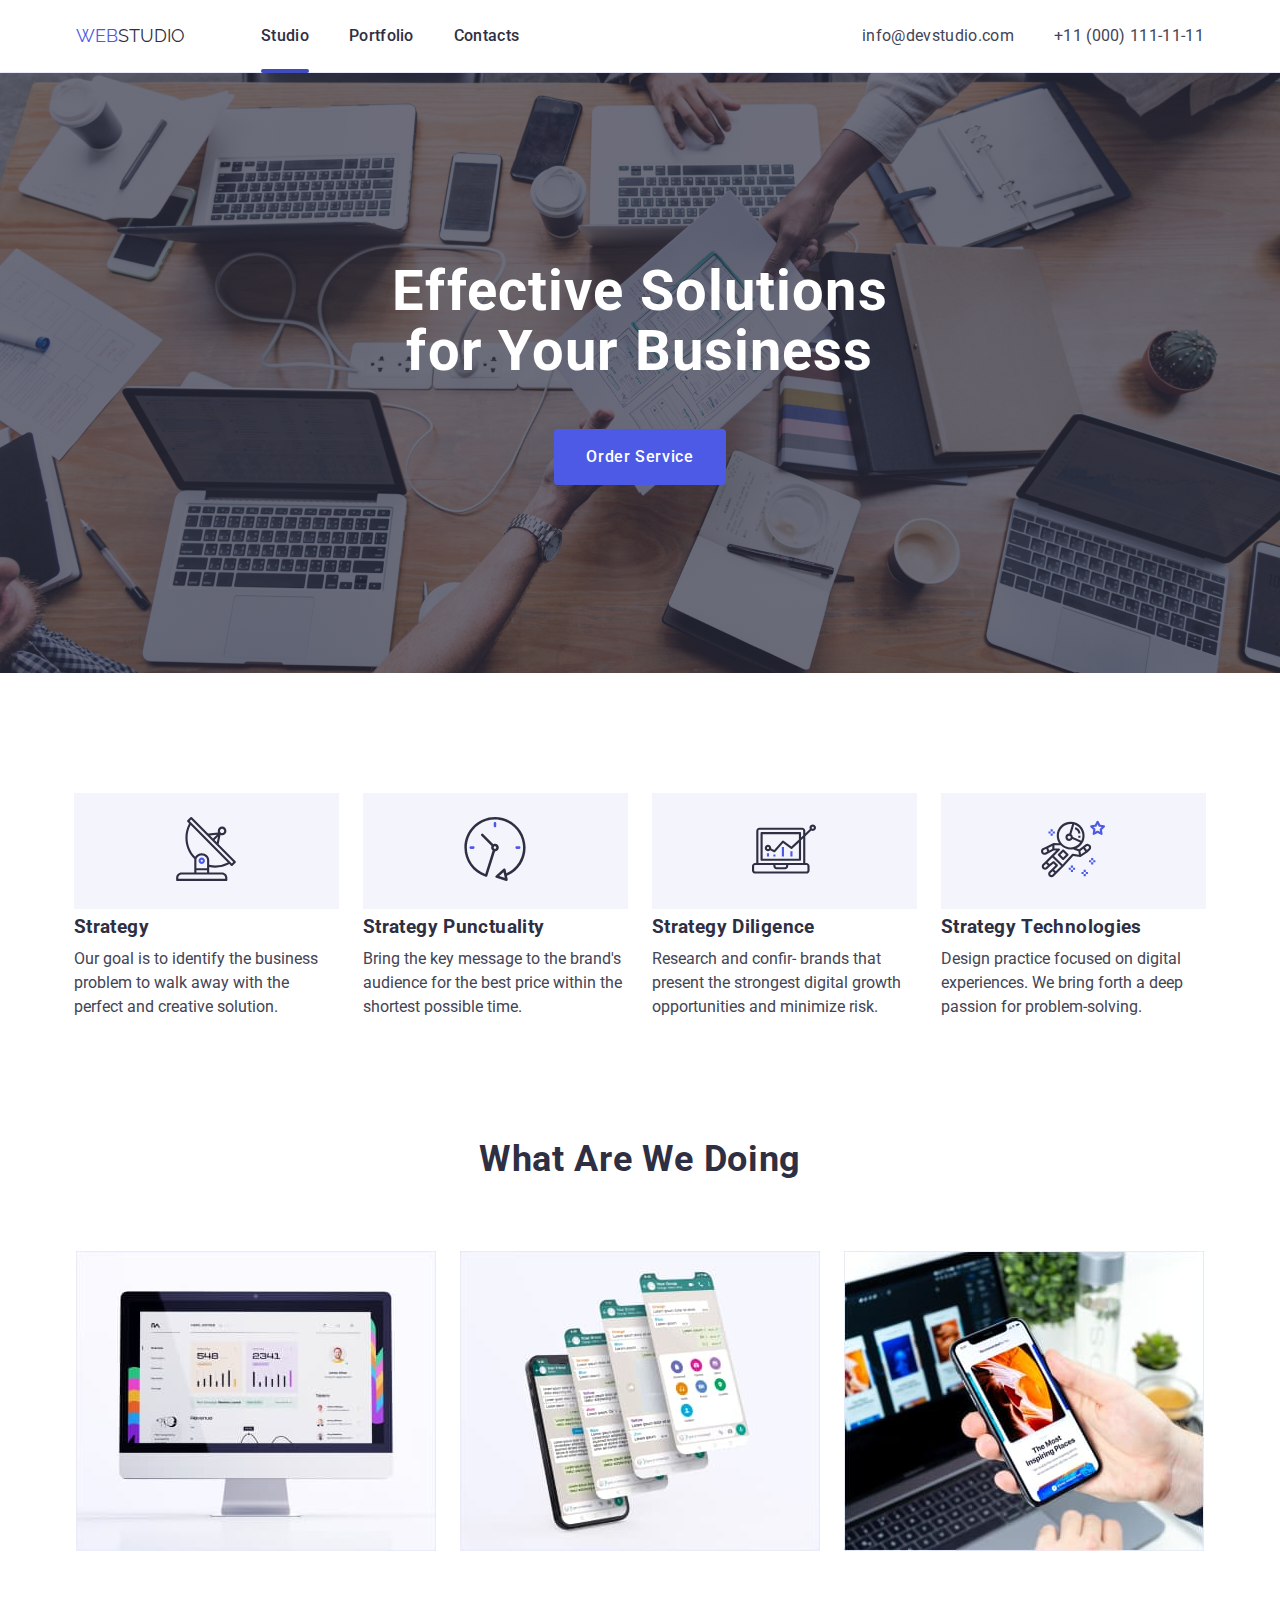
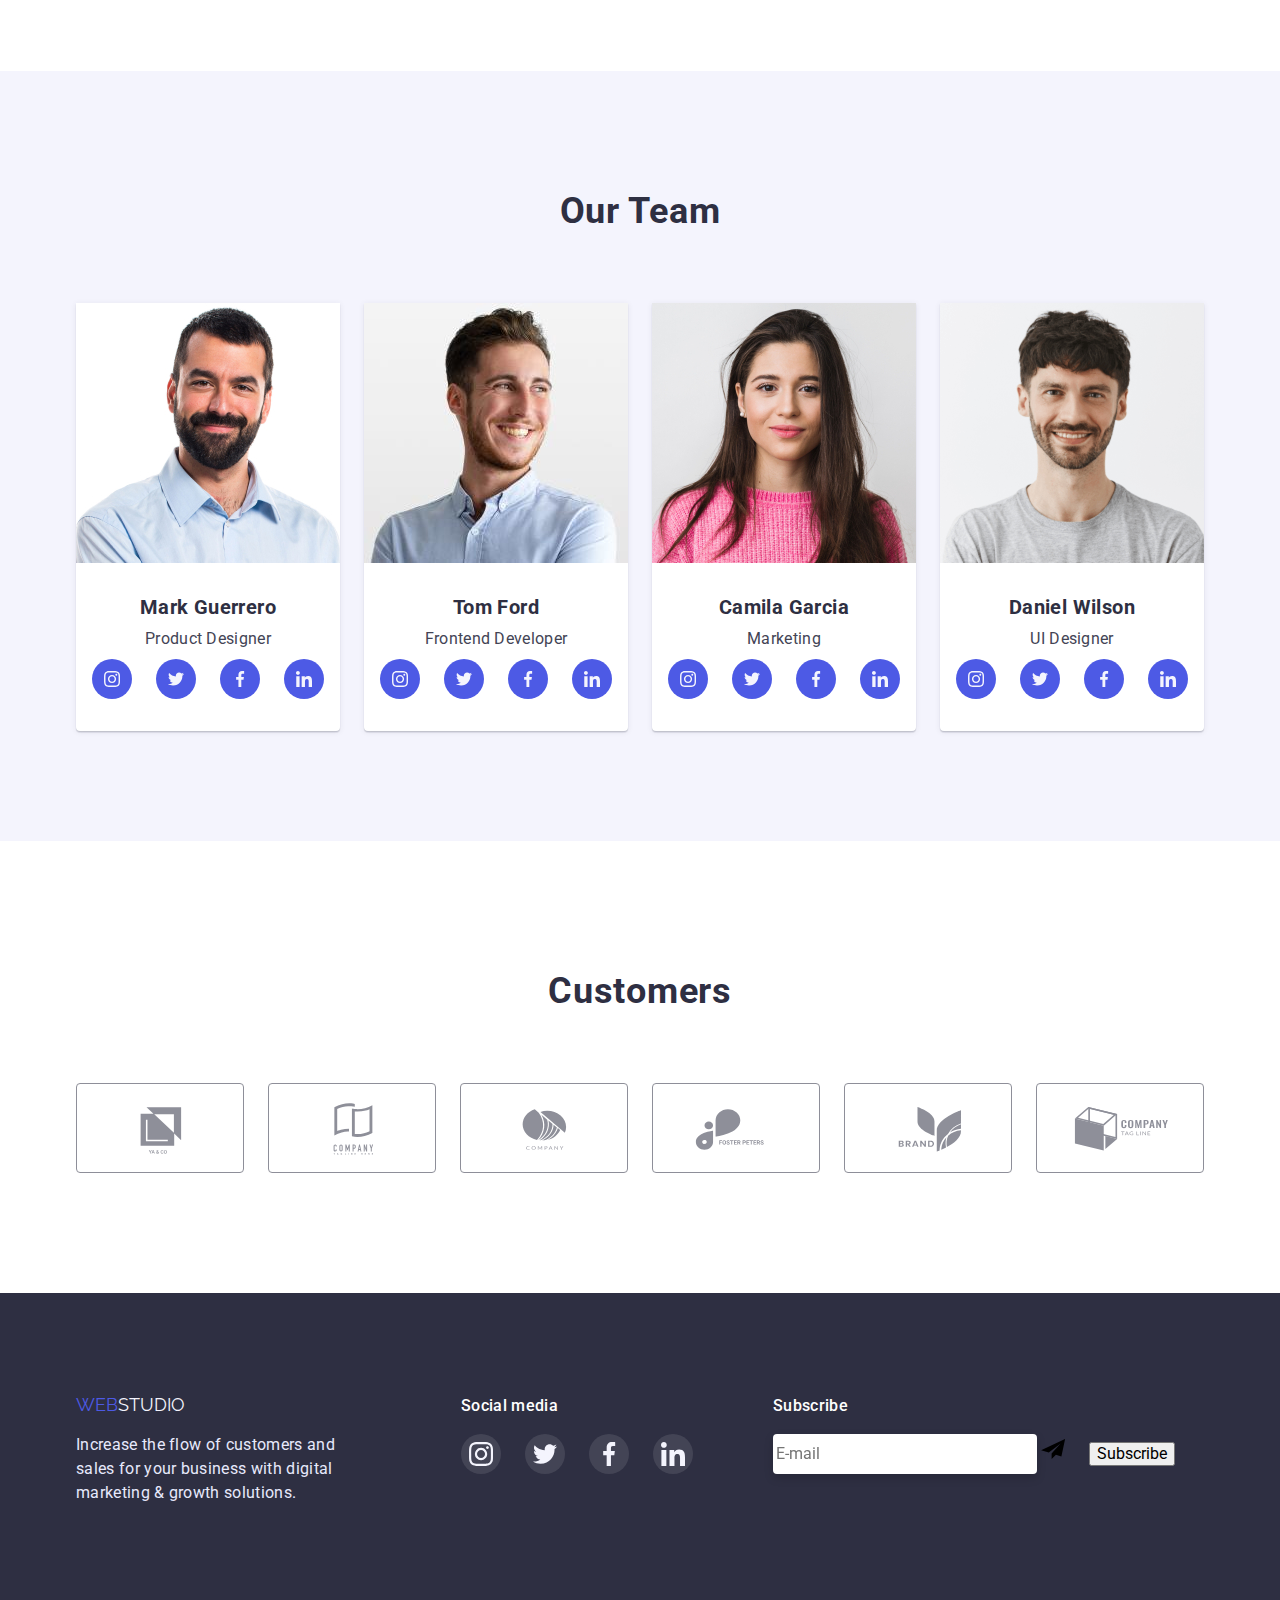
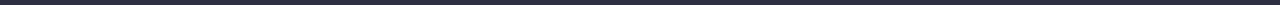
==== index.html @ 2c58c946 "Initial commit" ====
<!DOCTYPE html>
<html lang="en">
  <head>
    <meta charset="UTF-8" />
    <meta http-equiv="X-UA-Compatible" content="IE=edge" />
    <meta name="viewport" content="width=device-width, initial-scale=1.0" />
    <title>Web Studio</title>
    <!-- fonts -->
    <link rel="preconnect" href="https://fonts.googleapis.com" />
    <link rel="preconnect" href="https://fonts.gstatic.com" crossorigin />
    <link
      href="https://fonts.googleapis.com/css2?family=Raleway:wght@800&family=Roboto:wght@400;500;700;900&display=swap"
      rel="stylesheet"
    />
    <link
      rel="stylesheet"
      href="https://cdn.jsdelivr.net/npm/modern-normalize@1.1.0/modern-normalize.min.css"
    />
    <!-- style -->
    <link rel="stylesheet" href="./css/style.css" />
  </head>
  <body>
    <!-- header  -->
    <header class="header data-header">
      <!-- menu nav -->
      <div class="headernavi container">
        <nav class="header-nav">
          <a class="header-logo" href="./index.html">
            Web<span class="header-logo-studio">Studio</span>
          </a>
          <ul class="header-list">
            <li class="header-item">
              <a class="header-link current" href="./index.html">Studio</a>
            </li>
            <li class="header-item">
              <a class="header-link" href="./portfolio.html">Portfolio</a>
            </li>
            <li class="header-item">
              <a class="header-link" href="">Contacts</a>
            </li>
          </ul>
        </nav>
        <ul class="header-contact">
          <li>
            <a class="header-mail" href="mailto:info@devstudio.com"
              >info@devstudio.com</a
            >
          </li>
          <li>
            <a class="header-phone" href="tel:+110001111111"
              >+11 (000) 111-11-11</a
            >
          </li>
        </ul>
      </div>
    </header>
    <!-- main -->
    <main>
      <!-- hero image -->
      <section class="hero">
        <div class="hero-container container">
          <h1 class="hero-title">Effective Solutions for Your Business</h1>
          <button class="btn-hero" data-modal-open type="button">
            Order Service
          </button>
        </div>
      </section>
      <!-- Our future -->
      <section class="our-future">
        <div class="container">
          <h2 hidden>Our future</h2>
          <ul class="our-future-list">
            <li class="our-future-item">
              <div class="future-container-icons">
                <svg class="future-icons" width="64" height="64">
                  <use href="./images/icons.svg#icon-antenna"></use>
                </svg>
              </div>
              <h3 class="our-future-subtitle">Strategy</h3>
              <p class="our-future-text">
                Our goal is to identify the business problem to walk away with
                the perfect and creative solution.
              </p>
            </li>
            <li class="our-future-item">
              <div class="future-container-icons">
                <svg class="future-icons" width="64" height="64">
                  <use href="./images/icons.svg#icon-clock"></use>
                </svg>
              </div>
              <h3 class="our-future-subtitle">Strategy Punctuality</h3>
              <p class="our-future-text">
                Bring the key message to the brand's audience for the best price
                within the shortest possible time.
              </p>
            </li>
            <li class="our-future-item">
              <div class="future-container-icons">
                <svg class="future-icons" width="64" height="64">
                  <use href="./images/icons.svg#icon-diagram"></use>
                </svg>
              </div>
              <h3 class="our-future-subtitle">Strategy Diligence</h3>
              <p class="our-future-text">
                Research and confir- brands that present the strongest digital
                growth opportunities and minimize risk.
              </p>
            </li>
            <li class="our-future-item">
              <div class="future-container-icons">
                <svg class="future-icons" width="64" height="64">
                  <use href="./images/icons.svg#icon-astronaut"></use>
                </svg>
              </div>
              <h3 class="our-future-subtitle">Strategy Technologies</h3>
              <p class="our-future-text">
                Design practice focused on digital experiences. We bring forth a
                deep passion for problem-solving.
              </p>
            </li>
          </ul>
        </div>
      </section>
      <!-- What are we doing -->
      <section class="our-product">
        <div class="container">
          <h2 class="our-product-title">What Are We Doing</h2>
          <ul class="our-product-list">
            <li class="our-product-item">
              <img
                class="our-product-image"
                src="./images/app-photo/workstation.jpg"
                alt="Account for working time analysis"
                title="work statisticson PC"
                width="360"
                height="300"
              />
            </li>
            <li class="our-product-item">
              <img
                class="our-product-image"
                src="./images/app-photo/comunication_chat.jpg"
                alt=" Team communication in chat"
                title="Team communication in chat on Smartphone"
                width="360"
                height="300"
              />
            </li>
            <li class="our-product-item">
              <img
                class="our-product-image"
                src="./images/app-photo/application_photo.jpg"
                alt="Test Application"
                title="Test Application on phone and laptop "
                width="360"
                height="300"
              />
            </li>
          </ul>
        </div>
      </section>
      <!-- Our team -->
      <section class="team-section">
        <div class="container">
          <h2 class="team-title">Our Team</h2>
          <ul class="team-list list">
            <li class="team-list-card">
              <img
                class="team-list-img"
                src="./images/team/Mark_Guerrero.jpg"
                alt="Face Mark Guerrero"
                width="264"
                height="260"
              />
              <div class="team-name-container">
                <h3 class="team-list-name">Mark Guerrero</h3>
                <p class="team-list-possition">Product Designer</p>
                <ul class="contacts-list list">
                  <li class="contacts-item">
                    <a
                      class="contacts-link"
                      href="https://instagram.com"
                      rel="noreferrer noopener"
                      aria-label="Instagram link"
                      target="_blank"
                    >
                      <svg class="contacts-icon" width="16" height="16">
                        <use href="./images/icons.svg#icon-instagram"></use>
                      </svg>
                    </a>
                  </li>
                  <li>
                    <a
                      class="contacts-link"
                      href="https://twitter.com"
                      rel="noreferrer noopener"
                      aria-label="Twitter link"
                      target="_blank"
                    >
                      <svg class="contacts-icon" width="16" height="16">
                        <use href="./images/icons.svg#icon-twitter"></use>
                      </svg>
                    </a>
                  </li>
                  <li>
                    <a
                      class="contacts-link"
                      href="https://facebook.com"
                      rel="noreferrer noopener"
                      aria-label="Facebook link"
                      target="_blank"
                    >
                      <svg class="contacts-icon" width="16" height="16">
                        <use href="./images/icons.svg#icon-facebook"></use>
                      </svg>
                    </a>
                  </li>
                  <li>
                    <a
                      class="contacts-link"
                      href="https://linkedin.com"
                      rel="noreferrer noopener"
                      aria-label="Linkedin link"
                      target="_blank"
                    >
                      <svg class="contacts-icon" width="16" height="16">
                        <use href="./images/icons.svg#icon-linkedin"></use>
                      </svg>
                    </a>
                  </li>
                </ul>
              </div>
            </li>
            <li class="team-list-card">
              <img
                class="team-list-img"
                src="./images/team/Tom_Ford.jpg"
                alt="Face Tom Ford"
                width="264"
                height="260"
              />
              <div class="team-name-container">
                <h3 class="team-list-name">Tom Ford</h3>
                <p class="team-list-possition">Frontend Developer</p>
                <ul class="contacts-list list">
                  <li class="contacts-item">
                    <a
                      class="contacts-link"
                      href="https://instagram.com"
                      rel="noreferrer noopener"
                      aria-label="Instagram link"
                      target="_blank"
                    >
                      <svg class="contacts-icon" width="16" height="16">
                        <use href="./images/icons.svg#icon-instagram"></use>
                      </svg>
                    </a>
                  </li>
                  <li>
                    <a
                      class="contacts-link"
                      href="https://twitter.com"
                      rel="noreferrer noopener"
                      aria-label="Twitter link"
                      target="_blank"
                    >
                      <svg class="contacts-icon" width="16" height="16">
                        <use href="./images/icons.svg#icon-twitter"></use>
                      </svg>
                    </a>
                  </li>
                  <li>
                    <a
                      class="contacts-link"
                      href="https://facebook.com"
                      rel="noreferrer noopener"
                      aria-label="Facebook link"
                      target="_blank"
                    >
                      <svg class="contacts-icon" width="16" height="16">
                        <use href="./images/icons.svg#icon-facebook"></use>
                      </svg>
                    </a>
                  </li>
                  <li>
                    <a
                      class="contacts-link"
                      href="https://linkedin.com"
                      rel="noreferrer noopener"
                      aria-label="Linkedin link"
                      target="_blank"
                    >
                      <svg class="contacts-icon" width="16" height="16">
                        <use href="./images/icons.svg#icon-linkedin"></use>
                      </svg>
                    </a>
                  </li>
                </ul>
              </div>
            </li>
            <li class="team-list-card">
              <img
                class="team-list-img"
                src="./images/team/camila_Garcia.jpg"
                alt="Face Camila Garcia"
                width="264"
                height="260"
              />
              <div class="team-name-container">
                <h3 class="team-list-name">Camila Garcia</h3>
                <p class="team-list-possition">Marketing</p>
                <ul class="contacts-list list">
                  <li class="contacts-item">
                    <a
                      class="contacts-link"
                      href="https://instagram.com"
                      rel="noreferrer noopener"
                      aria-label="Instagram link"
                      target="_blank"
                    >
                      <svg class="contacts-icon" width="16" height="16">
                        <use href="./images/icons.svg#icon-instagram"></use>
                      </svg>
                    </a>
                  </li>
                  <li>
                    <a
                      class="contacts-link"
                      href="https://twitter.com"
                      rel="noreferrer noopener"
                      aria-label="Twitter link"
                      target="_blank"
                    >
                      <svg class="contacts-icon" width="16" height="16">
                        <use href="./images/icons.svg#icon-twitter"></use>
                      </svg>
                    </a>
                  </li>
                  <li>
                    <a
                      class="contacts-link"
                      href="https://facebook.com"
                      rel="noreferrer noopener"
                      aria-label="Facebook link"
                      target="_blank"
                    >
                      <svg class="contacts-icon" width="16" height="16">
                        <use href="./images/icons.svg#icon-facebook"></use>
                      </svg>
                    </a>
                  </li>
                  <li>
                    <a
                      class="contacts-link"
                      href="https://linkedin.com"
                      rel="noreferrer noopener"
                      aria-label="Linkedin link"
                      target="_blank"
                    >
                      <svg class="contacts-icon" width="16" height="16">
                        <use href="./images/icons.svg#icon-linkedin"></use>
                      </svg>
                    </a>
                  </li>
                </ul>
              </div>
            </li>
            <li class="team-list-card">
              <img
                class="team-list-img"
                src="./images/team/Daniel_Wilson.jpg"
                alt="Face Daniel Wilson"
                width="264"
                height="260"
              />
              <div class="team-name-container">
                <h3 class="team-list-name">Daniel Wilson</h3>
                <p class="team-list-possition">UI Designer</p>
                <ul class="contacts-list list">
                  <li class="contacts-item">
                    <a
                      class="contacts-link"
                      href="https://instagram.com"
                      rel="noreferrer noopener"
                      aria-label="Instagram link"
                      target="_blank"
                    >
                      <svg class="contacts-icon" width="16" height="16">
                        <use href="./images/icons.svg#icon-instagram"></use>
                      </svg>
                    </a>
                  </li>
                  <li>
                    <a
                      class="contacts-link"
                      href="https://twitter.com"
                      rel="noreferrer noopener"
                      aria-label="Twitter link"
                      target="_blank"
                    >
                      <svg class="contacts-icon" width="16" height="16">
                        <use href="./images/icons.svg#icon-twitter"></use>
                      </svg>
                    </a>
                  </li>
                  <li>
                    <a
                      class="contacts-link"
                      href="https://facebook.com"
                      rel="noreferrer noopener"
                      aria-label="Facebook link"
                      target="_blank"
                    >
                      <svg class="contacts-icon" width="16" height="16">
                        <use href="./images/icons.svg#icon-facebook"></use>
                      </svg>
                    </a>
                  </li>
                  <li>
                    <a
                      class="contacts-link"
                      href="https://linkedin.com"
                      rel="noreferrer noopener"
                      aria-label="Linkedin link"
                      target="_blank"
                    >
                      <svg class="contacts-icon" width="16" height="16">
                        <use href="./images/icons.svg#icon-linkedin"></use>
                      </svg>
                    </a>
                  </li>
                </ul>
              </div>
            </li>
          </ul>
        </div>
      </section>
      <section class="customers">
        <div class="custom-container container">
          <h2 class="custom-title">Customers</h2>
          <ul class="custom-list list">
            <li class="custom-item">
              <a
                class="custom-link"
                href="#"
                aria-label="client one"
                rel="noreferrer noopener"
                target="_blank"
              >
                <svg class="custom-icon" width="104" height="56">
                  <use href="./images/icons.svg#icon-Logo"></use>
                </svg>
              </a>
            </li>
            <li class="custom-item">
              <a
                class="custom-link"
                href="#"
                aria-label="client two"
                rel="noreferrer noopener"
                target="_blank"
              >
                <svg class="custom-icon" width="104" height="56">
                  <use href="./images/icons.svg#icon-Logo-1"></use>
                </svg>
              </a>
            </li>
            <li class="custom-item">
              <a
                class="custom-link"
                href="#"
                aria-label="client three"
                rel="noreferrer noopener"
                target="_blank"
              >
                <svg class="custom-icon" width="104" height="56">
                  <use href="./images/icons.svg#icon-Logo-2"></use>
                </svg>
              </a>
            </li>
            <li class="custom-item">
              <a
                class="custom-link"
                href="#"
                aria-label="client four"
                rel="noreferrer noopener"
                target="_blank"
              >
                <svg class="custom-icon" width="104" height="56">
                  <use href="./images/icons.svg#icon-Logo-3"></use>
                </svg>
              </a>
            </li>
            <li class="custom-item">
              <a
                class="custom-link"
                href="#"
                aria-label="client five"
                rel="noreferrer noopener"
                target="_blank"
              >
                <svg class="custom-icon" width="104" height="56">
                  <use href="./images/icons.svg#icon-Logo-4"></use>
                </svg>
              </a>
            </li>
            <li class="custom-item">
              <a
                class="custom-link"
                href="#"
                aria-label="client "
                rel="noreferrer noopener"
                target="_blank"
              >
                <svg class="custom-icon" width="104" height="56">
                  <use href="./images/icons.svg#icon-Logo-5"></use>
                </svg>
              </a>
            </li>
          </ul>
        </div>
      </section>
    </main>
    <!-- footer  -->
    <footer class="footer">
      <div class="box-footer container">
        <div class="footer-logo-cont">
          <a class="logo-footer" href="index.html"
            >Web<span class="footer-studio-logo">Studio</span></a
          >
          <p class="footer-text">
            Increase the flow of customers and sales for your business with
            digital marketing & growth solutions.
          </p>
        </div>
        <div>
          <h2 class="footer-social-title">Social media</h2>
          <ul class="footer-contacts-list list">
            <li class="footer-contacts-item">
              <a
                class="footer-contacts-link"
                href="https://instagram.com"
                rel="noreferrer noopener"
                aria-label="Instagram link"
                target="_blank"
              >
                <svg class="footer-contacts-icon" width="24" height="24">
                  <use href="./images/icons.svg#icon-instagram"></use>
                </svg>
              </a>
            </li>
            <li>
              <a
                class="footer-contacts-link"
                href="https://twitter.com"
                rel="noreferrer noopener"
                aria-label="Twitter link"
                target="_blank"
              >
                <svg class="contacts-icon" width="24" height="24">
                  <use href="./images/icons.svg#icon-twitter"></use>
                </svg>
              </a>
            </li>
            <li>
              <a
                class="footer-contacts-link"
                href="https://facebook.com"
                rel="noreferrer noopener"
                aria-label="Facebook link"
                target="_blank"
              >
                <svg class="contacts-icon" width="24" height="24">
                  <use href="./images/icons.svg#icon-facebook"></use>
                </svg>
              </a>
            </li>
            <li>
              <a
                class="footer-contacts-link"
                href="https://linkedin.com"
                rel="noreferrer noopener"
                aria-label="Linkedin link"
                target="_blank"
              >
                <svg class="contacts-icon" width="24" height="24">
                  <use href="./images/icons.svg#icon-linkedin"></use>
                </svg>
              </a>
            </li>
          </ul>
        </div>

        <!-- subscribe-footer -->

        <div class="subscribe-wraper">
          <p class="subscribe-badge">Subscribe</p>
          <form
            class="subscribe-form"
            name="subscribe_form"
            autocomplete="off"
            novalidate
          >
            <label class="subscribe-field">
              <input
                class="subscribe-input"
                type="email"
                name="email"
                placeholder="E-mail"
              />
              <svg class="send-icon" width="24" height="20">
                <use href="./images/icons.svg#icon-send"></use>
              </svg>
            </label>
            <button class="subscribe-btn" type="submit">Subscribe</button>
          </form>
        </div>
      </div>
    </footer>

    <!-- Modal Window -->
    <div class="backdrop is-hidden" data-modal>
      <div class="modal">
        <button class="modal-btn" type="buttom" data-modal-close>
          <svg class="modal-icon" width="8" height="8">
            <use href="./images/icons.svg#icon-close"></use>
          </svg>
        </button>
        <strong class="modal-title"
          >Leave your contacts and we will call you back</strong
        >
        <form class="modal-form" name="modal_form">
          <!-- User field -->
          <label class="modal-form-label" for="user_name">Name</label>
          <div class="modal-form-group">
            <input class="modal-form-input" type="text" id="user_name" />
            <svg class="modal-form-icon" width="12" height="12">
              <use href=""></use>
            </svg>
          </div>
          <!-- Phone field -->
          <label class="modal-form-label" for="user_phone">Phone</label>
          <div class="modal-form-group">
            <input class="modal-form-input" type="tel" id="user_phone" />
            <svg class="modal-form-icon" width="13" height="13">
              <use href=""></use>
            </svg>
          </div>
          <!--Mail field -->
          <label class="modal-form-label" for="user_mail">Email</label>
          <div class="modal-form-group">
            <input class="modal-form-input" type="email" id="user_mail" />
            <svg class="modal-form-icon" width="15" height="12">
              <use href=""></use>
            </svg>
          </div>
          <!-- Comment field -->
          <label class="modal-form-label" for="user_comment">Comment</label>
          <textarea
            class="modal-form-comment"
            name="user_comment"
            id="user_comment"
            rows="6"
            placeholder="Text input"
          ></textarea>
          <!-- Agreement field -->
          <label class="modal-form-agreement">
            <input
              class="modal-form-checkbox"
              type="checkbox"
              name="user_agreement"
            />
            <span class="modal-form-desc">
              I accept the terms and conditions of the
              <a class="modal-form-link" href="index.html" target="_blank"
                >Privacy Policy</a
              >
            </span>
          </label>

          <button class="modal-form-btn" type="submit">Send</button>
        </form>
      </div>
    </div>
    <script src="./js/modal.js"></script>
  </body>
</html>
---- css/style.css ----
:root {
  /* color */
  --color-iris: #4d5ae5;
  --color-ocean: #404bbf;
  --color-navy-blue: #2e2f42;
  --color-green: #31d0aa;
  --color-slate: #434455;
  --color-light-slate: #8e8f99;
  --color-cornflower: #e7e9fc;
  --color-cloud: #f4f4fd;
  --color-navy-blue-modal: #2e2f42;
  --color-grey: #2e2f42;
  --color-white: #ffffff;
  --color-modal: #fcfcfc;
  --color-black: #0000000;
  --color-footer-social: rgba(255, 255, 255, 0.1);
  --header-outline: 0px 2px 1px rgba(46, 47, 66, 0.08),
    0px 1px 1px rgba(46, 47, 66, 0.16), 0px 1px 6px rgba(46, 47, 66, 0.08);

  /* fonts */
  --text-family-roboto: "Roboto", sans-serif;
  --text-family-raleway: "Raleway", sans-serif;

  /* transition: function; */
  --turn-fast: 250ms cubic-bezier(0.4, 0, 0.2, 1);
}

*,
*::before,
*::after {
  box-sizing: border-box;
}

html {
  scroll-behavior: smooth;
}

body {
  font-family: var(--text-family-roboto);
}

/* reset */
h1,
h2,
h3,
h4,
h5,
h6,
p,
section {
  margin: 0;
  padding: 0;
}

img {
  display: block;
}

.header-list,
.header-contact,
.our-future-list,
.our-product-list,
.team-list,
.menu-product-list,
.our-product-filter {
  margin: 0;
  padding: 0;
}

button {
  cursor: pointer;
}

.list {
  list-style: none;
}

.container {
  width: 1158px;
  padding-left: 15px;
  padding-right: 15px;
  margin-left: auto;
  margin-right: auto;
}

.header {
  width: 100%;
  background-color: var(--color-white);
  padding: 24px 0;
  box-shadow: var(--header-outline);
  border-bottom: 1px solid var(--color-cornflower);
}

.headernavi {
  display: flex;
  align-items: center;
}

/* Navigation */
.header-nav {
  display: flex;
}

.header-logo {
  font-family: Raleway, sans-serif;
  text-transform: uppercase;
  text-decoration: none;
  font-size: 18px;
  line-height: calc(24 / 18);
  color: var(--color-iris);
}

.header-logo-studio {
  color: var(--color-navy-blue);
}

.header-list {
  margin-left: 76px;
  display: flex;
  gap: 40px;
}

.header-item {
  font-weight: 500;
  font-size: 16px;
  line-height: calc(24 / 16);
  letter-spacing: 0.02em;
  list-style: none;
}

.header-link {
  position: relative;
  padding-bottom: 24px;
  color: var(--color-navy-blue);
  text-decoration: none;
}

.header-link:hover,
.header-link:focus,
.header-mail:hover,
.header-mail:focus,
.header-phone:hover,
.header-phone:focus {
  color: var(--color-ocean);
  transition: color var(--turn-fast);
}

.header-link.current::after {
  content: "";
  position: absolute;
  bottom: -4px;
  display: block;
  width: 100%;
  height: 4px;
  border-radius: 2px;
  background-color: var(--color-ocean);
}

.header-contact {
  list-style: none;
  margin-left: auto;
  display: flex;
  gap: 40px;
}

.header-mail,
.header-phone {
  font-size: 16px;
  line-height: calc(24 / 16);
  letter-spacing: 0.02em;
  color: var(--color-slate);
  text-decoration: none;
}

/* hero section */

.hero {
  max-width: 1440px;
  margin-left: auto;
  margin-right: auto;
  background-image: linear-gradient(
      rgba(46, 47, 66, 0.7),
      rgba(46, 47, 66, 0.7)
    ),
    url(../images/hero/people-office.png);
  background-repeat: no-repeat;
  background-position: center;
  background-size: cover;
  background-color: var(--color-navy-blue);
  text-align: center;
  padding: 188px 0;
}

.hero-title {
  font-family: "Roboto", sans-serif;
  font-weight: 700;
  font-size: 56px;
  line-height: calc(60 / 56);
  letter-spacing: 0.02em;
  color: var(--color-white);
  width: 500px;
  margin-left: auto;
  margin-right: auto;
  margin-bottom: 48px;
}

.btn-hero {
  font-family: "Roboto", sans-serif;
  font-weight: 500;
  font-size: 16px;
  line-height: calc(24 / 16);
  letter-spacing: 0.04em;
  background: var(--color-iris);
  color: var(--color-white);
  padding: 16px 32px;
  border-radius: 4px;
  border: none;
}

.btn-hero:hover,
.btn-hero:focus {
  background-color: var(--color-ocean);
  box-shadow: 0px 4px 4px rgba(0, 0, 0, 0.15);
  transition: background-color var(--turn-fast), box-shadow var(--turn-fast);
}

/* Our-future section */

.our-future {
  background-color: var(--color-white);
  padding: 120px 0;
}

.our-future-list {
  list-style-type: none;
  display: flex;
  justify-content: center;
  gap: 24px;
}

.future-container-icons {
  padding: 24px 100px;
  background-color: var(--color-cloud);
  margin-bottom: 8px;
}

.our-future-subtitle {
  letter-spacing: 0.02em;
  color: var(--color-navy-blue);
  text-transform: capitalize;
  margin-bottom: 8px;
}

.our-future-text {
  font-size: 16px;
  line-height: calc(24 / 16);
  color: var(--color-slate);
  width: 265px;
}

/* Our product section */

.our-product {
  padding-bottom: 120px;
}

.our-product-title {
  color: var(--color-navy-blue);
  font-size: 36px;
  line-height: calc(40 / 36);
  letter-spacing: 0.02em;
  text-transform: capitalize;
  text-align: center;
  margin-bottom: 72px;
}

.our-product-list {
  list-style-type: none;
  display: flex;
  gap: 24px;
}

.team-section {
  background-color: var(--color-cloud);
  padding: 120px 0 110px 0;
}

.team-title {
  color: var(--color-navy-blue);
  font-size: 36px;
  line-height: calc(40 / 36);
  letter-spacing: 0.02em;
  text-transform: capitalize;
  margin-bottom: 72px;
  text-align: center;
}

.team-list {
  display: flex;
  justify-items: center;
  gap: 24px;
}

.team-list-card {
  width: 264px;
  background: var(--color-white);
  box-shadow: 0px 1px 6px rgba(46, 47, 66, 0.08),
    0px 1px 1px rgba(46, 47, 66, 0.16), 0px 2px 1px rgba(46, 47, 66, 0.08);
  border-radius: 0px 0px 4px 4px;
}

.team-name-container {
  padding: 32px 16px;
}

.team-list-name {
  color: var(--color-navy-blue);
  font-size: 20px;
  line-height: calc(24 / 20);
  letter-spacing: 0.02em;
  text-align: center;
  margin-bottom: 8px;
}

.team-list-possition {
  font-size: 16px;
  line-height: calc(24 / 16);
  letter-spacing: 0.02em;
  color: var(--color-slate);
  text-align: center;
  margin-bottom: 8px;
}

.contacts-list {
  display: flex;
  align-items: center;
  justify-content: center;
  gap: 24px;
  padding: 0;
}

.contacts-link {
  display: flex;
  align-items: center;
  justify-content: center;
  width: 40px;
  height: 40px;
  border-radius: 50%;
  background-color: var(--color-iris);
}

.contacts-link:hover,
.contacts-link:focus {
  background-color: var(--color-ocean);
  transition: background-color 250ms cubic-bezier(0.4, 0, 0.2, 1);
}

.contacts-icon {
  fill: var(--color-cloud);
}

/* Customers */

.custom-title,
.custom-list {
  margin: 0;
  padding: 0;
}

.customers {
  padding: 130px 0 120px 0;
}

.custom-title {
  font-family: inherit;
  font-weight: 700;
  font-size: 36px;
  line-height: calc(40 / 36);
  letter-spacing: 0.02em;
  text-align: center;
  color: var(--color-navy-blue);
  margin-bottom: 72px;
}

.custom-list {
  display: flex;
  align-items: center;
  justify-content: center;
  gap: 24px;
}

.custom-link {
  max-width: 168px;
  display: flex;
  align-items: center;
  justify-content: center;
  padding: 16px 32px;
  border: 1px solid var(--color-light-slate);
  border-radius: 4px;
}
.custom-icon {
  fill: var(--color-light-slate);
}

.custom-link:hover .custom-icon,
.custom-link:focus .custom-icon {
  fill: var(--color-ocean);
  transition: fill 250ms cubic-bezier(0.4, 0, 0.2, 1);
}

.custom-link:hover {
  border: 1px solid var(--color-ocean);
  transition: border 250ms cubic-bezier(0.4, 0, 0.2, 1);
}

/**
  |============================
  | Portfolio-section
  |============================
*/
.menu-portfolio {
  padding: 96px 0 120px 0;
}

.menu-product-filter {
  display: flex;
  justify-content: center;
  align-items: center;
  list-style: none;
  padding: 0;
  margin: 0;
  column-gap: 24px;
  margin-bottom: 74px;
}

.menu-list-button {
  font-family: "Roboto", sans-serif;
  font-weight: 500;
  font-size: 16px;
  line-height: calc(24 / 16);
  background: var(--color-cloud);
  border: 1px solid var(--color-cornflower);
  border-radius: 4px;
  color: var(--color-iris);
  padding: 12px 24px;
}
.menu-list-button:hover,
.menu-list-button:focus {
  background-color: var(--color-ocean);
  color: var(--color-white);
  border: 1px solid var(--color-ocean);
  box-shadow: 0px 3px 1px rgba(0, 0, 0, 0.1), 0px 2px 1px rgba(0, 0, 0, 0.08),
    0px 2px 2px rgba(0, 0, 0, 0.12);
  transition: background-color 250ms cubic-bezier(0.4, 0, 0.2, 1),
    color 250ms cubic-bezier(0.4, 0, 0.2, 1),
    border 250ms cubic-bezier(0.4, 0, 0.2, 1),
    box-shadow 250ms cubic-bezier(0.4, 0, 0.2, 1);
  transition-delay: 100ms;
}

/* Filter card */

.portfolio-filter {
  display: flex;
  flex-wrap: wrap;
  list-style: none;
  margin: 0;
  padding: 0;
  margin-left: -24px;
  margin-top: -48px;
}

.portfolio-filter > .portfolio-item {
  display: block;
  flex-basis: calc(100% / 3 - 24px);
  margin-left: 24px;
  margin-top: 48px;
}

.portfolio-item-link {
  text-decoration: none;
  display: block;
}

.overlay-img-wrap {
  position: relative;
  overflow: hidden;
}

.overlay {
  position: absolute;
  top: 0;
  left: 0;
  width: 100%;
  height: 100%;
  overflow: auto;

  padding: 40px 32px;
  font-family: inherit;
  font-weight: 400;
  font-size: 16px;
  line-height: calc(24 / 16);
  letter-spacing: 0.02em;
  color: var(--color-cloud);
  background-color: var(--color-iris);

  transform: translateY(100%);
  transition: transform 350ms ease;
}

.portfolio-item-link:hover .overlay,
.portfolio-item-link:focus .overlay {
  transform: translatex(0);
  transition: transform 250ms cubic-bezier(0.4, 0, 0.2, 1);
}

.frame-subtitle {
  padding: 32px 16px;
  border: 1px solid var(--color-cornflower);
  border-top: none;
}

.portfolio-item-link:hover,
.portfolio-item-link:focus {
  box-shadow: 0px 1px 6px rgba(46, 47, 66, 0.08),
    0px 1px 1px rgba(46, 47, 66, 0.16), 0px 2px 1px rgba(46, 47, 66, 0.08);
  transition: box-shadow 250ms cubic-bezier(0.4, 0, 0.2, 1);
}

.our-product-name {
  font-weight: 500;
  font-size: 20px;
  line-height: calc(24 / 20);
  letter-spacing: 0.02em;
  color: var(--color-navy-blue);
  margin-bottom: 8px;
}

.our-product-area {
  color: var(--color-slate);
  font-size: 16px;
  line-height: calc(24 / 16);
  letter-spacing: 0.02em;
}

/**
  |============================
  |  footer section
  |============================
*/

.footer {
  background-color: var(--color-navy-blue);
  padding: 100px 0px;
}

.box-footer {
  display: flex;
  align-items: baseline;
}

.footer-logo-cont {
  margin-right: 120px;
}

.logo-footer .footer-studio-logo {
  margin-bottom: 16px;
}

.logo-footer {
  font-family: "Raleway", sans-serif;
  text-transform: uppercase;
  text-decoration: none;
  font-size: 18px;
  line-height: calc(24 / 18);
  color: var(--color-iris);
}

.footer-studio-logo {
  color: var(--color-cloud);
}

.footer-text {
  font-size: 16px;
  line-height: calc(24 / 16);
  letter-spacing: 0.02em;
  color: var(--color-cornflower);
  width: 265px;
  margin-top: 16px;
}

.footer-social-title {
  font-family: "Roboto";
  font-style: normal;
  font-weight: 500;
  font-size: 16px;
  line-height: calc(24 / 16);
  letter-spacing: 0.02em;
  color: var(--color-white);
  margin-bottom: 16px;
}
.footer-contacts-list {
  display: flex;
  align-items: center;
  justify-content: center;
  gap: 24px;
  padding: 0;
  margin: 0;
  margin-right: 80px;
}

.footer-contacts-link {
  display: flex;
  align-items: center;
  justify-content: center;
  width: 40px;
  height: 40px;
  border-radius: 50%;
  background: var(--color-footer-social);
}

.footer-contacts-icon {
  fill: var(--color-cloud);
}

.footer-contacts-link:hover,
.footer-contacts-link:focus {
  background-color: var(--color-green);
  transition: background-color var(--turn-fast);
}

.subscribe-wraper {
}

.subscribe-badge {
  font-family: inherit;
  font-weight: 500;
  font-size: 16px;
  line-height: calc(24 / 16);
  letter-spacing: 0.02em;
  color: var(--color-white);
  margin-bottom: 16px;
}

.subscribe-form {
  display: flex;
  align-items: center;
  justify-content: center;
  gap: 24px;
}

.subscribe-container {
}

.subscribe-field {
}

.subscribe-input {
  width: 264px;
  height: 40px;

  border: 1px solid rgba(255, 255, 255, 0.3);
  filter: drop-shadow(0px 4px 4px rgba(0, 0, 0, 0.15));
  border-radius: 4px;
}

.send-icon {
}

.subscribe-btn {
}

/**
  |============================
  | Modal Window
  |============================
*/
.backdrop {
  position: fixed;
  left: 0;
  right: 0;
  top: 0;
  bottom: 0;

  background-color: rgba(46, 47, 66, 0.4);

  transition: opacity var(--turn-fast), visibility var(--turn-fast);
}

.backdrop.is-hidden {
  opacity: 0;
  visibility: hidden;
  pointer-events: none;
  transition-delay: 250ms;
}

.modal {
  position: absolute;
  top: 50%;
  left: 50%;

  transform: translate(-50%, -50%);
  width: 408px;
  min-height: 576px;
  background-color: var(--color-modal);
  border-radius: 4px;
  box-shadow: 0px 1px 1px rgba(0, 0, 0, 0.14), 0px 1px 3px rgba(0, 0, 0, 0.12),
    0px 2px 1px rgba(0, 0, 0, 0.2);
}

.modal-btn {
  position: absolute;
  top: 24px;
  right: 24px;

  display: flex;
  align-items: center;
  justify-content: center;
  width: 24px;
  height: 24px;
  background-color: var(--color-cornflower);
  border: 1px solid rgba(0, 0, 0, 0.1);
  border-radius: 50%;
  padding: 0;
}

.modal-btn:hover {
  background-color: var(--color-ocean);
  fill: var(--color-white);
  transition: background-color var(--turn-fast), fill var(--turn-fast);
}

.modal-icon {
  fill: var(--color-black);
}

label {
  display: block;
}
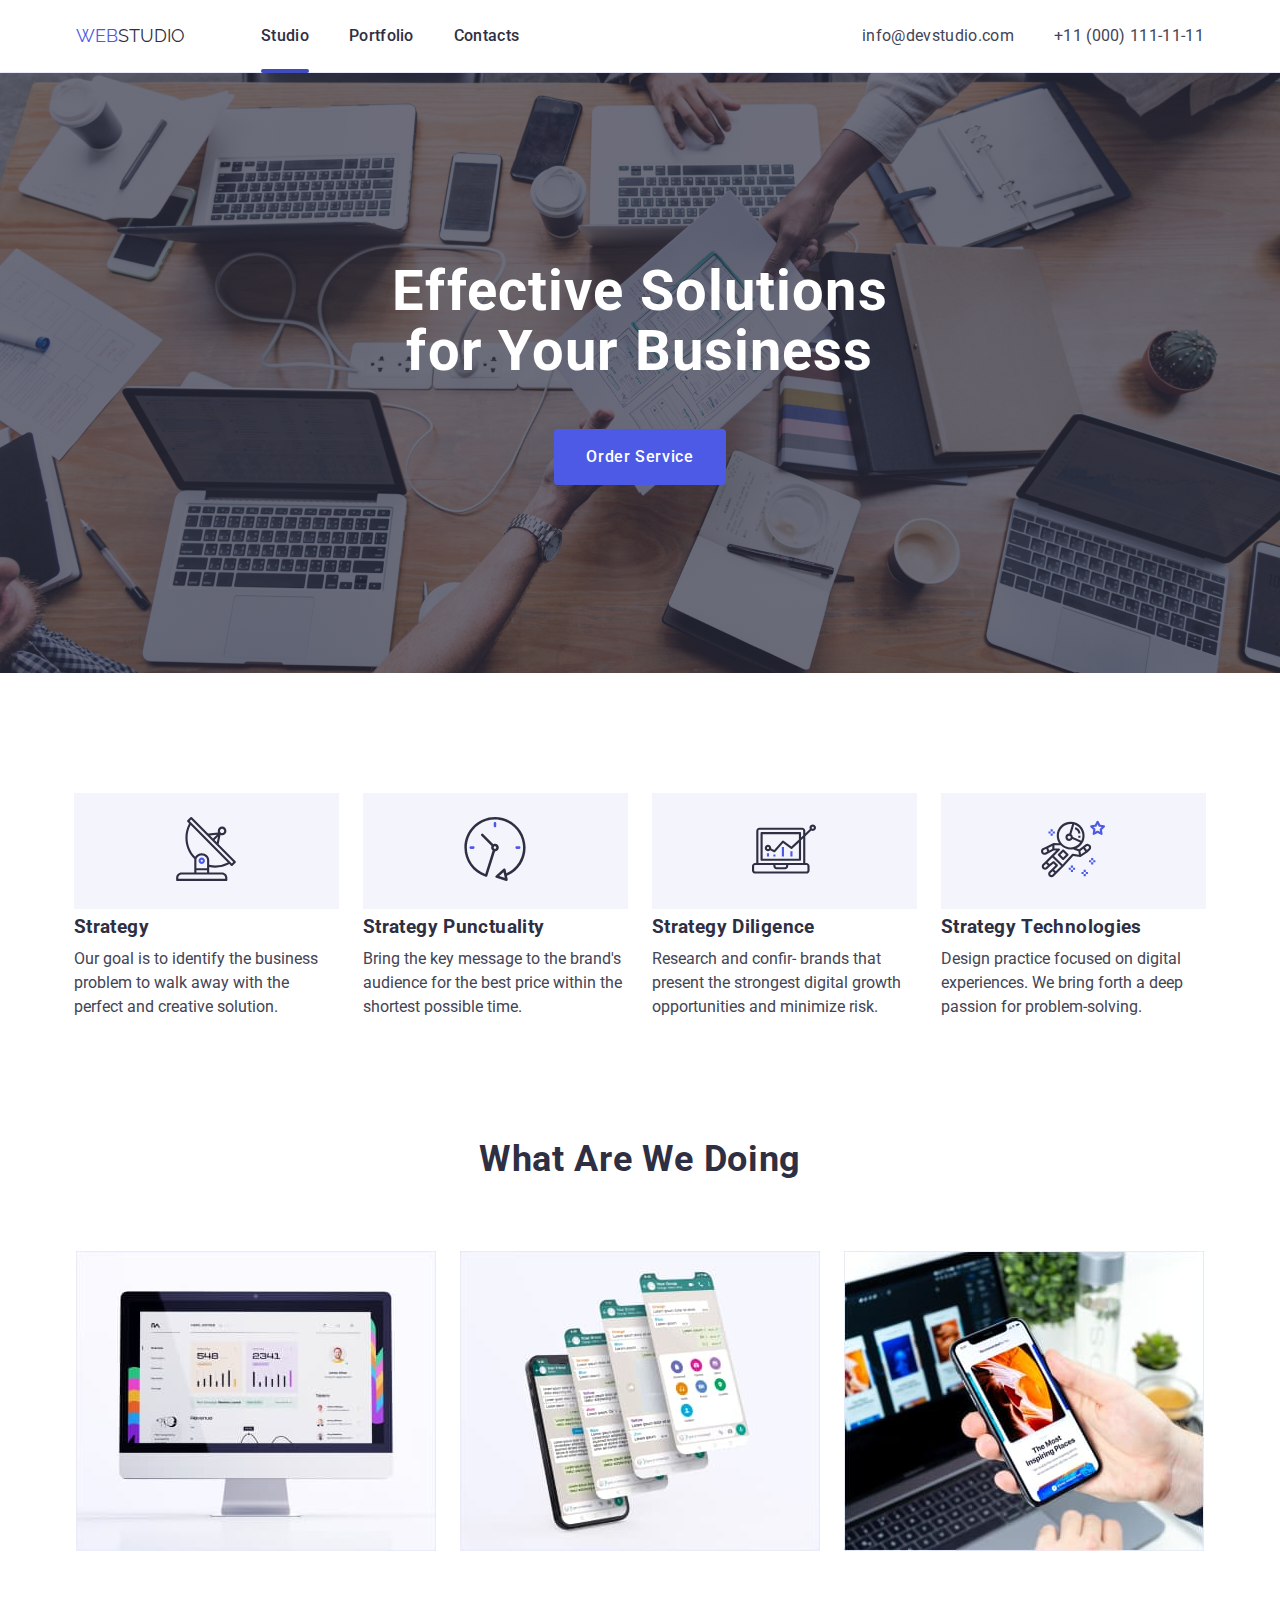
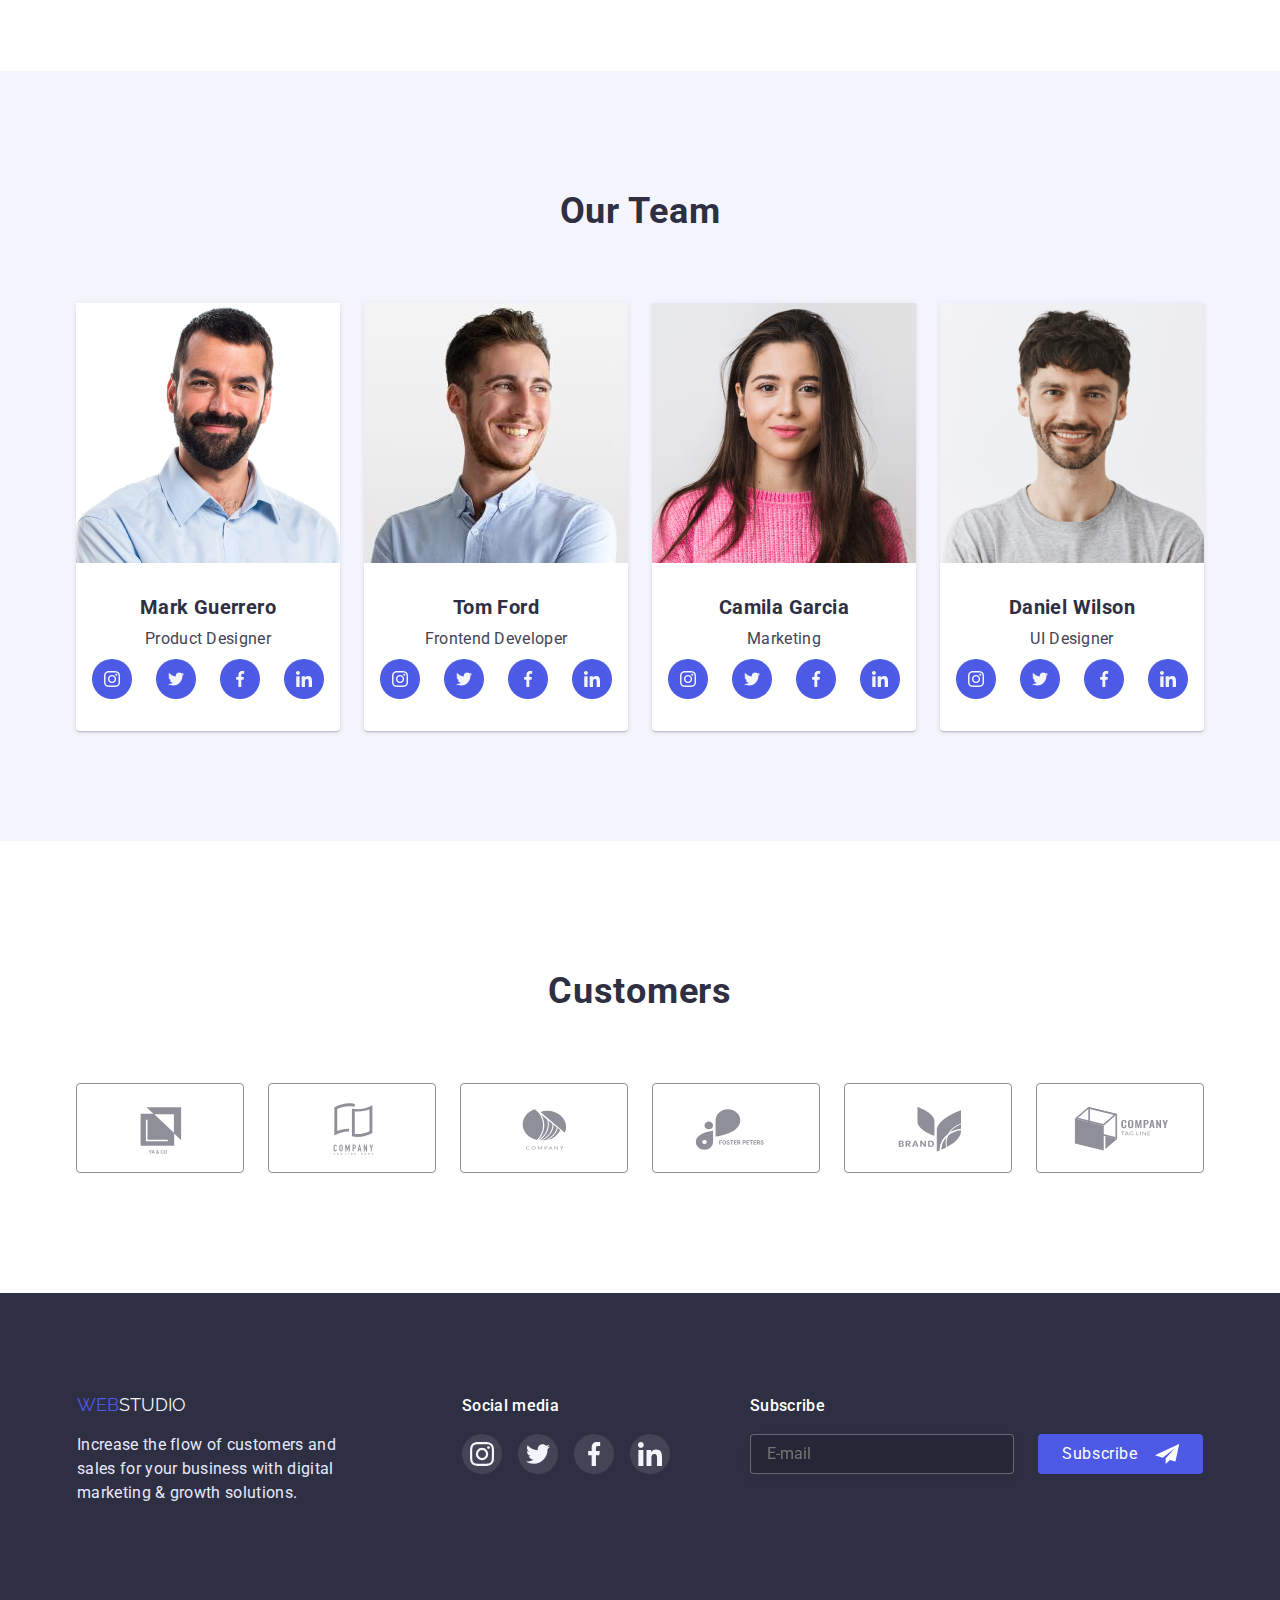
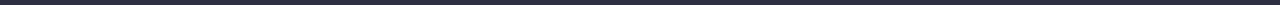
==== commit 80d9adab: "DONE HW-06" ====
--- a/index.html
+++ b/index.html
@@ -533,7 +533,7 @@
             digital marketing & growth solutions.
           </p>
         </div>
-        <div>
+        <div class="footer-box-contact">
           <h2 class="footer-social-title">Social media</h2>
           <ul class="footer-contacts-list list">
             <li class="footer-contacts-item">
@@ -601,18 +601,22 @@
             autocomplete="off"
             novalidate
           >
-            <label class="subscribe-field">
-              <input
-                class="subscribe-input"
-                type="email"
-                name="email"
-                placeholder="E-mail"
-              />
-              <svg class="send-icon" width="24" height="20">
+            <div class="subscribe-box-bottom">
+              <label class="subscribe-field">
+                <input
+                  class="subscribe-input"
+                  type="e-mail"
+                  name="email"
+                  placeholder="E-mail"
+                />
+              </label>
+              <svg class="send-icon" width="24" height="24">
                 <use href="./images/icons.svg#icon-send"></use>
               </svg>
-            </label>
-            <button class="subscribe-btn" type="submit">Subscribe</button>
+              <button class="subscribe-btn" id="subs-submit" type="submit">
+                Subscribe
+              </button>
+            </div>
           </form>
         </div>
       </div>
@@ -626,32 +630,53 @@
             <use href="./images/icons.svg#icon-close"></use>
           </svg>
         </button>
+
         <strong class="modal-title"
           >Leave your contacts and we will call you back</strong
         >
         <form class="modal-form" name="modal_form">
           <!-- User field -->
-          <label class="modal-form-label" for="user_name">Name</label>
+
+          <label class="modal-form-name" for="user_name">Name</label>
           <div class="modal-form-group">
-            <input class="modal-form-input" type="text" id="user_name" />
-            <svg class="modal-form-icon" width="12" height="12">
-              <use href=""></use>
+            <input
+              class="modal-form-input"
+              name="modal_user_name"
+              type="text"
+              id="user_name"
+              required
+            />
+            <svg class="modal-form-icon" width="18" height="18">
+              <use href="./images/icons.svg#icon-person-icon"></use>
             </svg>
           </div>
           <!-- Phone field -->
           <label class="modal-form-label" for="user_phone">Phone</label>
           <div class="modal-form-group">
-            <input class="modal-form-input" type="tel" id="user_phone" />
-            <svg class="modal-form-icon" width="13" height="13">
-              <use href=""></use>
+            <input
+              class="modal-form-input"
+              name="modal_user_phone"
+              type="tel"
+              id="user_phone"
+              reguired
+              minlength="13"
+              maxlength="13"
+            />
+            <svg class="modal-form-icon" width="18" height="24">
+              <use href="./images/icons.svg#icon-phone-icon"></use>
             </svg>
           </div>
           <!--Mail field -->
           <label class="modal-form-label" for="user_mail">Email</label>
           <div class="modal-form-group">
-            <input class="modal-form-input" type="email" id="user_mail" />
-            <svg class="modal-form-icon" width="15" height="12">
-              <use href=""></use>
+            <input
+              class="modal-form-input"
+              name="modal_user_mail"
+              type="email"
+              id="user_mail"
+            />
+            <svg class="modal-form-icon" width="18" height="24">
+              <use href="./images/icons.svg#icon-email_icon"></use>
             </svg>
           </div>
           <!-- Comment field -->
@@ -670,6 +695,13 @@
               type="checkbox"
               name="user_agreement"
             />
+            <!-- <svg class="custom-chekbox" width="16" height="16">
+              <use
+                class="custom-checkbox-frame"
+                href="./images/icons.svg#icon-checkbox"
+              ></use>
+            </svg> -->
+
             <span class="modal-form-desc">
               I accept the terms and conditions of the
               <a class="modal-form-link" href="index.html" target="_blank"
--- a/css/style.css
+++ b/css/style.css
@@ -16,6 +16,7 @@
   --color-footer-social: rgba(255, 255, 255, 0.1);
   --header-outline: 0px 2px 1px rgba(46, 47, 66, 0.08),
     0px 1px 1px rgba(46, 47, 66, 0.16), 0px 1px 6px rgba(46, 47, 66, 0.08);
+  --color-whitegray: #757575;
 
   /* fonts */
   --text-family-roboto: "Roboto", sans-serif;
@@ -73,6 +74,21 @@
 
 .list {
   list-style: none;
+  margin: 0;
+  padding: 0;
+}
+
+.visually-hidden {
+  position: absolute;
+  white-space: nowrap;
+  width: 1px;
+  height: 1px;
+  overflow: hidden;
+  border: 0;
+  padding: 0;
+  clip: rect(0 0 0 0);
+  clip-path: inset(50%);
+  margin: -1px;
 }
 
 .container {
@@ -557,6 +573,7 @@
 .box-footer {
   display: flex;
   align-items: baseline;
+  justify-content: center;
 }
 
 .footer-logo-cont {
@@ -589,6 +606,12 @@
   margin-top: 16px;
 }
 
+/* Social link */
+
+.footer-box-contact {
+  margin-right: 80px;
+}
+
 .footer-social-title {
   font-family: "Roboto";
   font-style: normal;
@@ -603,10 +626,9 @@
   display: flex;
   align-items: center;
   justify-content: center;
-  gap: 24px;
+  gap: 16px;
   padding: 0;
   margin: 0;
-  margin-right: 80px;
 }
 
 .footer-contacts-link {
@@ -629,7 +651,9 @@
   transition: background-color var(--turn-fast);
 }
 
+/* Subsribe container */
 .subscribe-wraper {
+  display: block;
 }
 
 .subscribe-badge {
@@ -646,28 +670,51 @@
   display: flex;
   align-items: center;
   justify-content: center;
-  gap: 24px;
-}
-
-.subscribe-container {
-}
-
-.subscribe-field {
 }
 
 .subscribe-input {
+  display: block;
   width: 264px;
   height: 40px;
-
+  background-color: rgba(0, 0, 0, 0.15);
   border: 1px solid rgba(255, 255, 255, 0.3);
   filter: drop-shadow(0px 4px 4px rgba(0, 0, 0, 0.15));
   border-radius: 4px;
+  outline: none;
+  padding: 8px 16px;
+  color: var(--color-white);
+  margin-right: 24px;
+}
+
+.subscribe-box-bottom {
+  display: flex;
+  align-items: center;
+  justify-content: center;
+  position: relative;
+}
+
+.subscribe-btn {
+  display: flex;
+  align-items: center;
+
+  font-size: 16px;
+  line-height: calc(24 / 16);
+  letter-spacing: 0.04em;
+  width: 165px;
+  height: 40px;
+  color: var(--color-white);
+  background-color: var(--color-iris);
+  border-radius: 4px;
+  border: none;
+  padding: 8px 24px;
 }
 
 .send-icon {
-}
-
-.subscribe-btn {
+  position: absolute;
+  top: 50%;
+  right: 24px;
+  transform: translateY(-50%);
+  fill: var(--color-white);
 }
 
 /**
@@ -706,6 +753,7 @@
   border-radius: 4px;
   box-shadow: 0px 1px 1px rgba(0, 0, 0, 0.14), 0px 1px 3px rgba(0, 0, 0, 0.12),
     0px 2px 1px rgba(0, 0, 0, 0.2);
+  padding: 72px 24px 24px 24px;
 }
 
 .modal-btn {
@@ -730,10 +778,162 @@
   transition: background-color var(--turn-fast), fill var(--turn-fast);
 }
 
+.modal-title {
+  display: block;
+  font-weight: 500;
+  font-size: 16px;
+  line-height: calc(24 / 16);
+  text-align: center;
+  letter-spacing: 0.02em;
+  color: var(--color-navy-blue-modal);
+  margin-bottom: 14px;
+}
+
 .modal-icon {
   fill: var(--color-black);
 }
 
-label {
-  display: block;
-}
+/* modal form */
+.modal-form {
+  font-size: 14px;
+}
+
+.modal-form-name {
+  display: block;
+  font-family: inherit;
+  font-weight: 400;
+  font-size: 12px;
+  line-height: calc(16 / 12);
+  letter-spacing: 0.04em;
+  color: var(--color-light-slate);
+  margin-bottom: 4px;
+}
+
+.modal-form-label {
+  display: block;
+  font-size: 12px;
+  line-height: calc(16 / 12);
+  color: var(--color-light-slate);
+  margin-bottom: 4px;
+}
+
+.modal-form-group {
+  position: relative;
+  margin-bottom: 8px;
+}
+.modal-form-input {
+  display: block;
+  width: 100%;
+  height: 40px;
+  padding-left: 38px;
+  padding-right: 38px;
+  border: 1px solid rgba(33, 33, 33, 0.2);
+  border-radius: 4px;
+  outline: transparent;
+}
+
+.modal-form-icon {
+  position: absolute;
+  top: 50%;
+  left: 16px;
+  transform: translateY(-50%);
+  pointer-events: none;
+  fill: var(--color-navy-blue-modal);
+  transition: fill var(--turn-fast);
+}
+
+.modal-form-input:focus + .modal-form-icon {
+  fill: var(--color-iris);
+}
+
+.modal-form-comment {
+  display: block;
+  width: 100%;
+  height: 120px;
+  font-size: 12px;
+  padding: 8px 16px;
+  outline: transparent;
+  border: 1px solid rgba(33, 33, 33, 0.2);
+  border-radius: 4px;
+  resize: none;
+  margin-bottom: 16px;
+}
+
+.modal-form-input:focus,
+.modal-form-input:focus-visible {
+  outline: 1px solid var(--color-iris);
+  border-radius: 4px;
+}
+
+.modal-form-comment:focus,
+.modal-form-comment:focus-visible {
+  outline: 1px solid var(--color-iris);
+  border-radius: 4px;
+}
+
+.modal-form-comment::placeholder {
+  font-weight: 400;
+  font-size: 12px;
+  line-height: calc(14 / 12);
+  letter-spacing: 0.04em;
+  color: rgba(117, 117, 117, 0.5);
+}
+
+.modal-form-agreement {
+  display: flex;
+  align-items: center;
+  justify-content: start;
+  gap: 8px;
+  margin-bottom: 24px;
+}
+.modal-form-checkbox {
+  appearance: none;
+  display: block;
+  width: 16px;
+  height: 16px;
+  border: 1.25px solid #2e2f42;
+  border-radius: 2px;
+  background-color: white;
+  transition: background-color var(--turn-fast);
+}
+
+.modal-form-checkbox:checked {
+  background-color: var(--color-ocean);
+  border-color: var(--color-ocean);
+  background-image: url("data:image/svg+xml,%3Csvg xmlns='http://www.w3.org/2000/svg' width='10' height='8' %3E%3Cpath fill='%23F4F4FD' d='M8.4456.255A.9174.9174 0 0 1 9.0869 0a.9175.9175 0 0 1 .6375.2648c.1703.168.269.396.2753.6357a.9278.9278 0 0 1-.2415.6495L4.8636 7.7044a.9202.9202 0 0 1-.2987.215.916.916 0 0 1-1.0262-.1904L.2928 4.4656a.9249.9249 0 0 1-.2132-.3002.9292.9292 0 0 1 .1899-1.0306.9197.9197 0 0 1 .306-.2036.9158.9158 0 0 1 .719.0128.9203.9203 0 0 1 .2987.2143l2.5687 2.5814L8.4223.2822A.329.329 0 0 1 8.4468.255h-.0012Z'/%3E%3C/svg%3E");
+  background-repeat: no-repeat;
+  background-position: center;
+}
+
+.modal-form-desc {
+  font-weight: 400;
+  font-size: 12px;
+  line-height: calc(14 / 12);
+  letter-spacing: 0.04em;
+  color: var(--color-grey);
+  user-select: none;
+}
+.modal-form-link {
+  font-size: 12px;
+  line-height: calc(16 / 12);
+  letter-spacing: 0.04em;
+  text-decoration-line: underline;
+  color: var(--color-iris);
+}
+.modal-form-btn {
+  display: block;
+  width: 169px;
+  height: 56px;
+  font-weight: 500;
+  font-size: 16px;
+  letter-spacing: 0.04em;
+  padding: 16px 32px;
+  margin-left: auto;
+  margin-right: auto;
+
+  color: var(--color-white);
+  background-color: var(--color-iris);
+  box-shadow: 0px 4px 4px rgba(0, 0, 0, 0.15);
+  border-radius: 4px;
+  border: none;
+}
